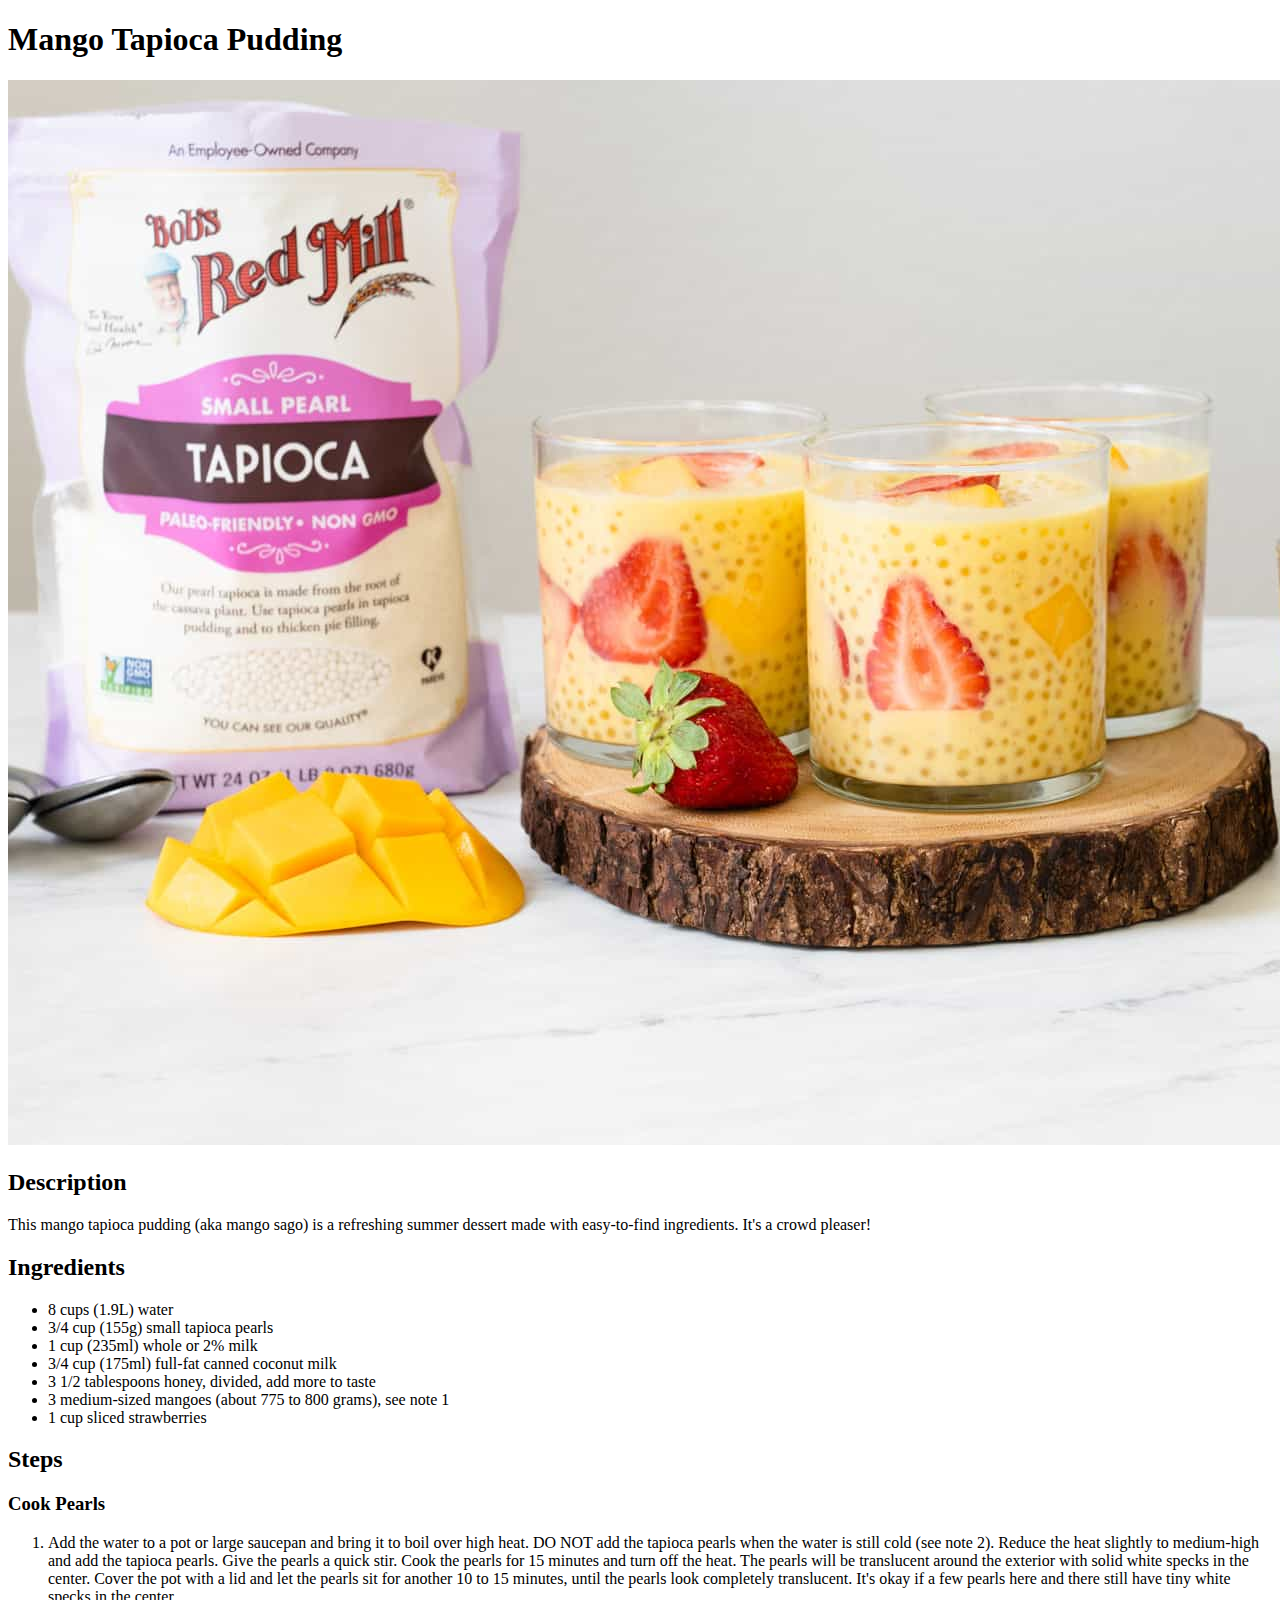
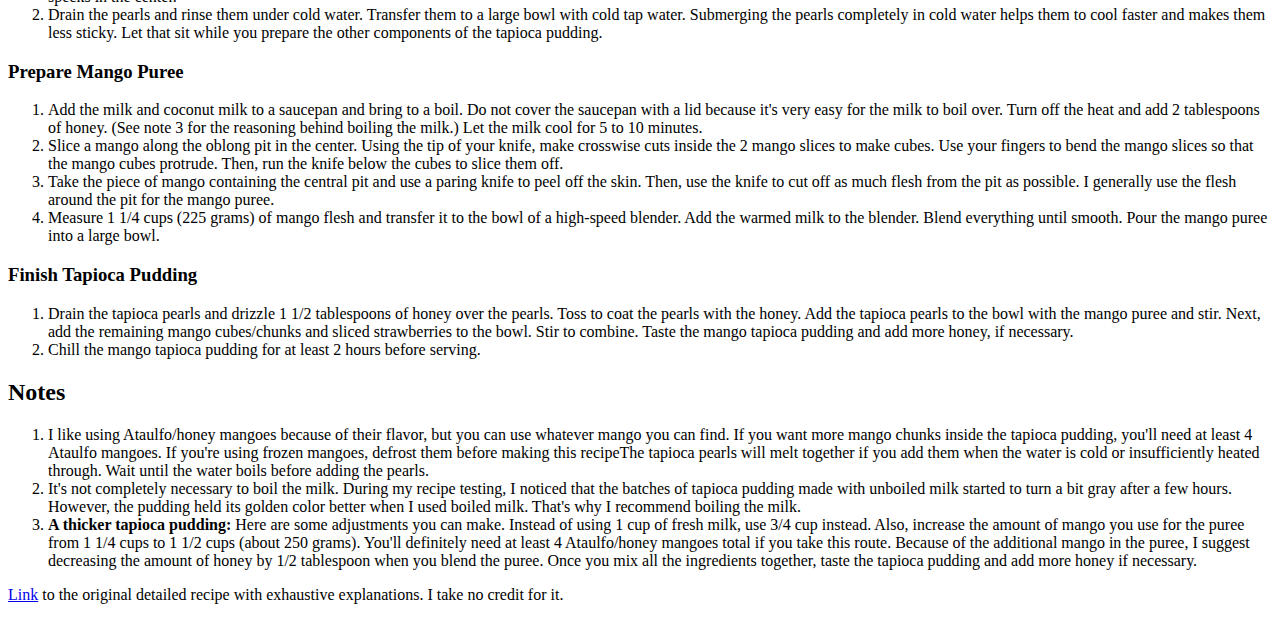
==== recipes/mango_tapioca.html @ 2e9f3856 "Added tapioca recipe, corrected some text. Formatted the index to include a logo and a link to the r" ====
<!DOCTYPE html>
<html lang="en">
<head>
    <meta charset="UTF-8">
    <meta name="viewport" content="width=device-width, initial-scale=1.0">
    <title>Mango Tapioca Pudding</title>
</head>
<body>
    <h1>Mango Tapioca Pudding</h1>
    <img src="../img/mango_tapioca.jpg">
    <h2>Description</h2>
        <p>This mango tapioca pudding (aka mango sago) is a refreshing summer dessert made with easy-to-find ingredients. It's a crowd pleaser!</p>
    <h2>Ingredients</h2>
        <ul>
            <li>8 cups (1.9L) water</li>
            <li>3/4 cup (155g) small tapioca pearls</li>
            <li>1 cup (235ml) whole or 2% milk</li>
            <li>3/4 cup (175ml) full-fat canned coconut milk</li>
            <li>3 1/2 tablespoons honey, divided, add more to taste</li>
            <li>3 medium-sized mangoes (about 775 to 800 grams), see note 1</li>
            <li>1 cup sliced strawberries</li>
        </ul>
    <h2>Steps</h2>
    <h3>Cook Pearls</h3>
        <ol>
            <li>Add the water to a pot or large saucepan and bring it to boil over high heat. DO NOT add the tapioca pearls when the water is still cold (see note 2). Reduce the heat slightly to medium-high and add the tapioca pearls. Give the pearls a quick stir. Cook the pearls for 15 minutes and turn off the heat. The pearls will be translucent around the exterior with solid white specks in the center. Cover the pot with a lid and let the pearls sit for another 10 to 15 minutes, until the pearls look completely translucent. It's okay if a few pearls here and there still have tiny white specks in the center.</li>
            <li>Drain the pearls and rinse them under cold water. Transfer them to a large bowl with cold tap water. Submerging the pearls completely in cold water helps them to cool faster and makes them less sticky. Let that sit while you prepare the other components of the tapioca pudding.</li>
        </ol>
    <h3>Prepare Mango Puree</h3>
        <ol>
            <li>Add the milk and coconut milk to a saucepan and bring to a boil. Do not cover the saucepan with a lid because it's very easy for the milk to boil over. Turn off the heat and add 2 tablespoons of honey. (See note 3 for the reasoning behind boiling the milk.) Let the milk cool for 5 to 10 minutes.</li>
            <li>Slice a mango along the oblong pit in the center. Using the tip of your knife, make crosswise cuts inside the 2 mango slices to make cubes. Use your fingers to bend the mango slices so that the mango cubes protrude. Then, run the knife below the cubes to slice them off.</li>
            <li>Take the piece of mango containing the central pit and use a paring knife to peel off the skin. Then, use the knife to cut off as much flesh from the pit as possible. I generally use the flesh around the pit for the mango puree.</li>
            <li>Measure 1 1/4 cups (225 grams) of mango flesh and transfer it to the bowl of a high-speed blender. Add the warmed milk to the blender. Blend everything until smooth. Pour the mango puree into a large bowl.</li>
        </ol>
    <h3>Finish Tapioca Pudding</h3>
        <ol>
            <li>Drain the tapioca pearls and drizzle 1 1/2 tablespoons of honey over the pearls. Toss to coat the pearls with the honey. Add the tapioca pearls to the bowl with the mango puree and stir. Next, add the remaining mango cubes/chunks and sliced strawberries to the bowl. Stir to combine. Taste the mango tapioca pudding and add more honey, if necessary.</li>
            <li>Chill the mango tapioca pudding for at least 2 hours before serving.</li>
        </ol>
    <h2>Notes</h2>
        <ol>
            <li>I like using Ataulfo/honey mangoes because of their flavor, but you can use whatever mango you can find. If you want more mango chunks inside the tapioca pudding, you'll need at least 4 Ataulfo mangoes. If you're using frozen mangoes, defrost them before making this recipeThe tapioca pearls will melt together if you add them when the water is cold or insufficiently heated through. Wait until the water boils before adding the pearls.</li>
            <li>It's not completely necessary to boil the milk. During my recipe testing, I noticed that the batches of tapioca pudding made with unboiled milk started to turn a bit gray after a few hours. However, the pudding held its golden color better when I used boiled milk. That's why I recommend boiling the milk.</li>
            <li><strong>A thicker tapioca pudding:</strong> Here are some adjustments you can make. Instead of using 1 cup of fresh milk, use 3/4 cup instead. Also, increase the amount of mango you use for the puree from 1 1/4 cups to 1 1/2 cups (about 250 grams). You'll definitely need at least 4 Ataulfo/honey mangoes total if you take this route. Because of the additional mango in the puree, I suggest decreasing the amount of honey by 1/2 tablespoon when you blend the puree. Once you mix all the ingredients together, taste the tapioca pudding and add more honey if necessary.</li>
        </ol>
    <p><a href="https://healthynibblesandbits.com/mango-tapioca-pudding-mango-sago/">Link</a> to the original detailed recipe with exhaustive explanations. I take no credit for it.</p>
</body>
</html>
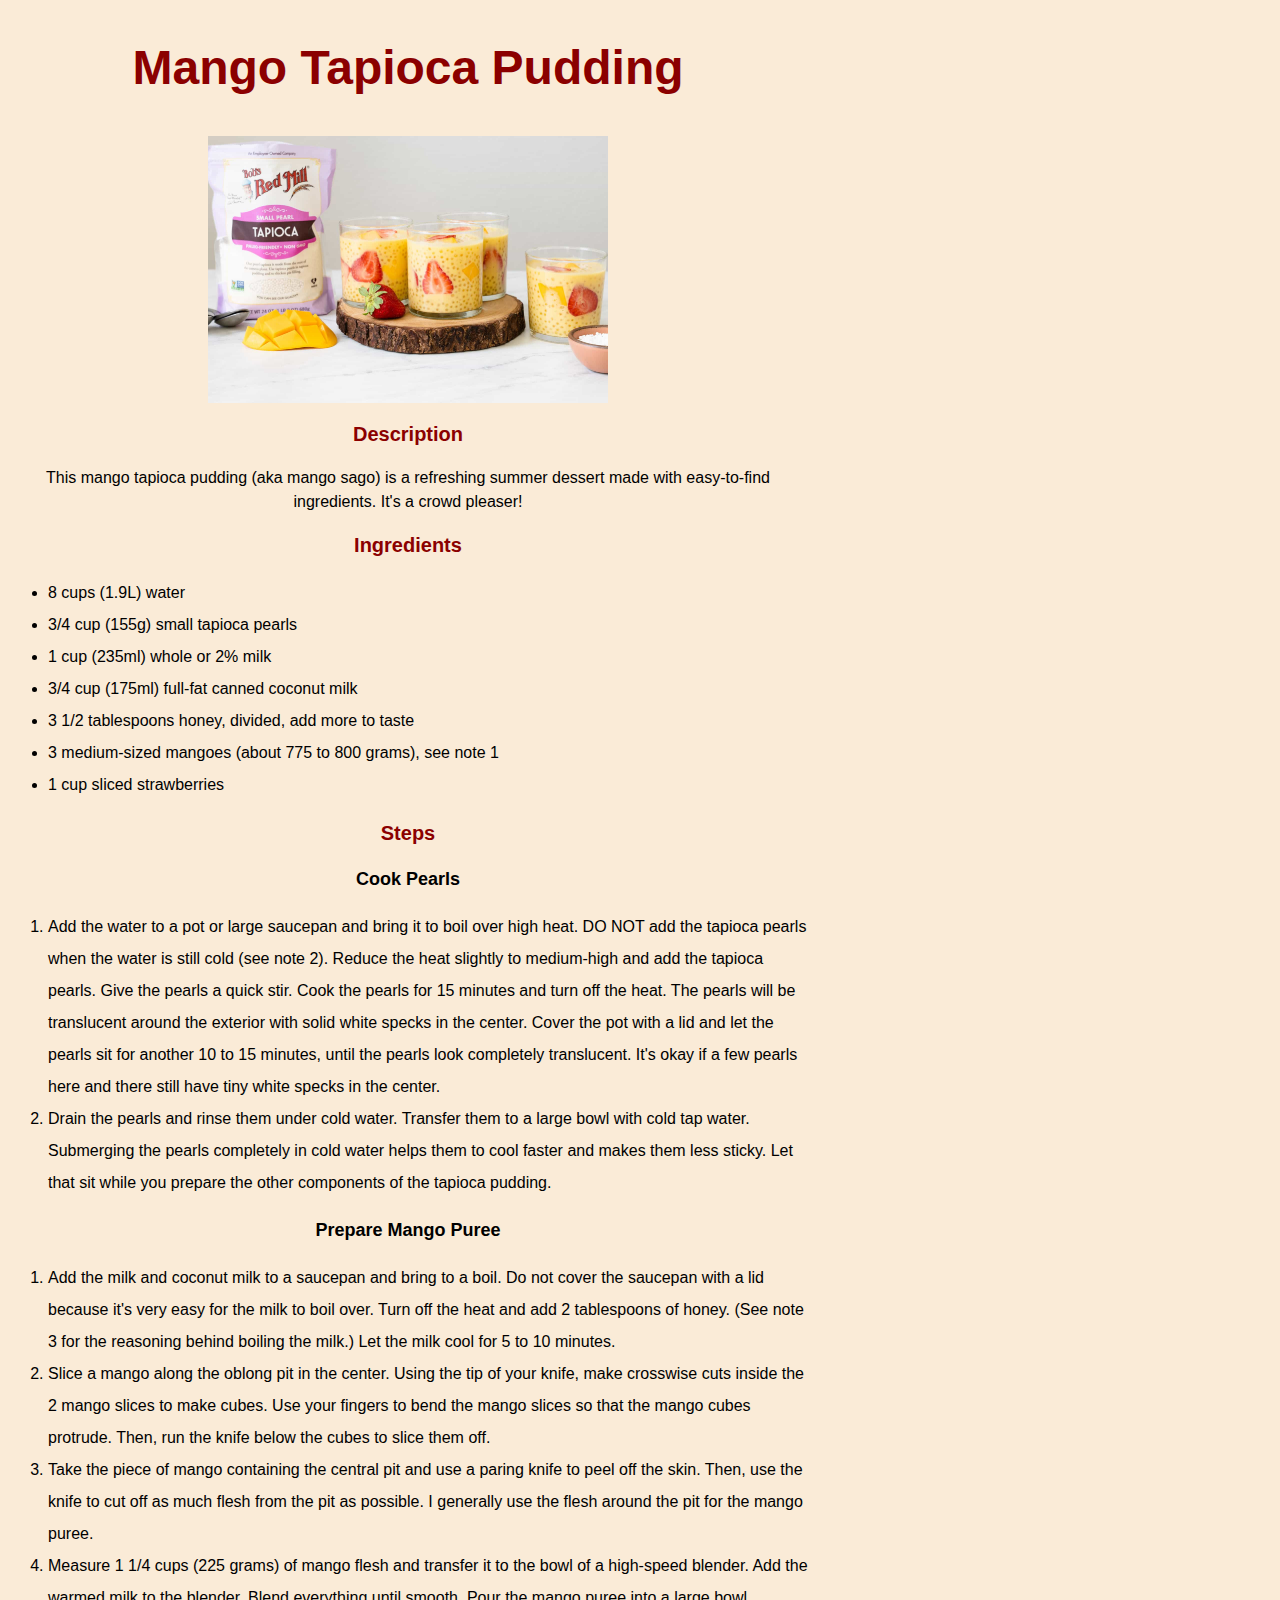
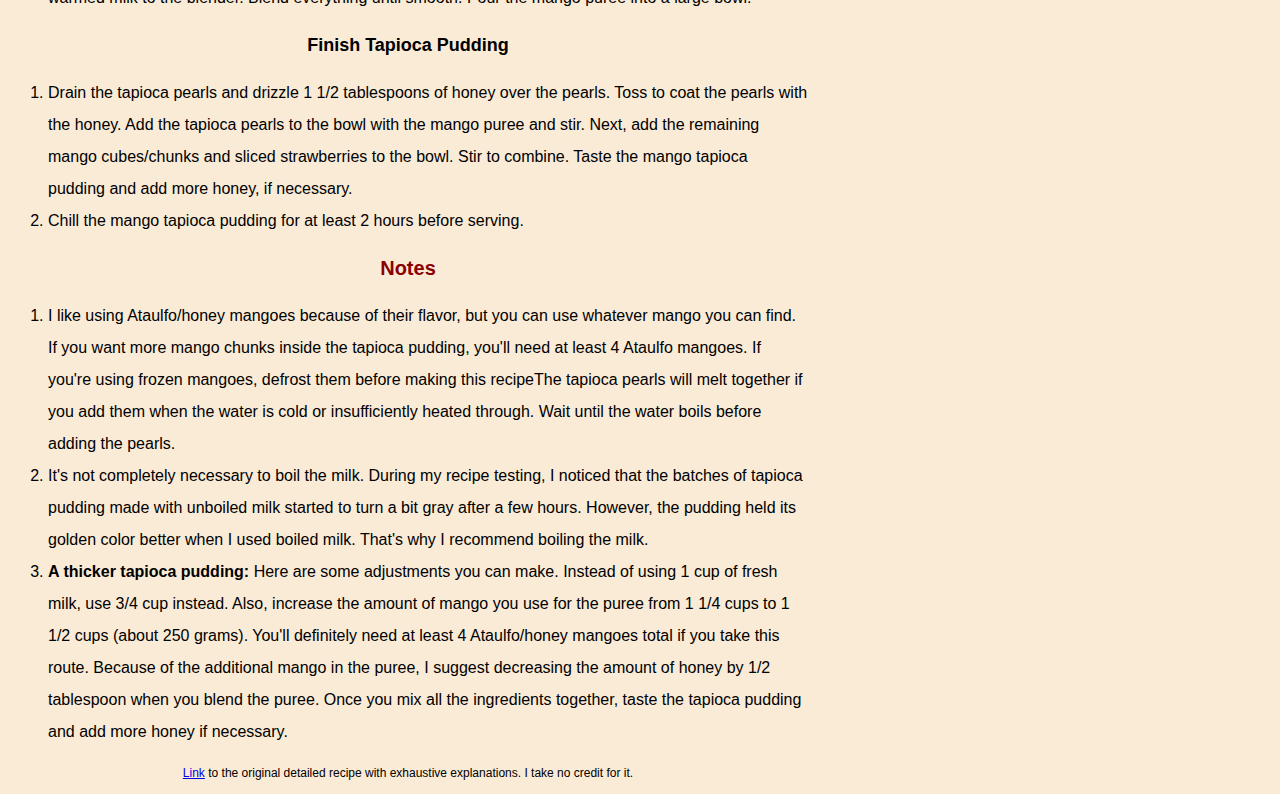
==== commit c1258ef4: "Created style pages for the recipes and index." ====
--- a/recipes/mango_tapioca.html
+++ b/recipes/mango_tapioca.html
@@ -4,6 +4,7 @@
     <meta charset="UTF-8">
     <meta name="viewport" content="width=device-width, initial-scale=1.0">
     <title>Mango Tapioca Pudding</title>
+    <link rel="stylesheet" href="../css/style-recipe.css">
 </head>
 <body>
     <h1>Mango Tapioca Pudding</h1>
@@ -44,6 +45,6 @@
             <li>It's not completely necessary to boil the milk. During my recipe testing, I noticed that the batches of tapioca pudding made with unboiled milk started to turn a bit gray after a few hours. However, the pudding held its golden color better when I used boiled milk. That's why I recommend boiling the milk.</li>
             <li><strong>A thicker tapioca pudding:</strong> Here are some adjustments you can make. Instead of using 1 cup of fresh milk, use 3/4 cup instead. Also, increase the amount of mango you use for the puree from 1 1/4 cups to 1 1/2 cups (about 250 grams). You'll definitely need at least 4 Ataulfo/honey mangoes total if you take this route. Because of the additional mango in the puree, I suggest decreasing the amount of honey by 1/2 tablespoon when you blend the puree. Once you mix all the ingredients together, taste the tapioca pudding and add more honey if necessary.</li>
         </ol>
-    <p><a href="https://healthynibblesandbits.com/mango-tapioca-pudding-mango-sago/">Link</a> to the original detailed recipe with exhaustive explanations. I take no credit for it.</p>
+    <p class="disclaimer"><a href="https://healthynibblesandbits.com/mango-tapioca-pudding-mango-sago/">Link</a> to the original detailed recipe with exhaustive explanations. I take no credit for it.</p>
 </body>
 </html>--- a/css/style-recipe.css
+++ b/css/style-recipe.css
@@ -0,0 +1,51 @@
+body {
+    background-color: antiquewhite;
+    width: 800px;
+    font-family: 'Segoe UI', Tahoma, Geneva, Verdana, sans-serif;
+    font-size: 24px;
+    line-height: 1.5;
+}
+
+h1 {
+    color: darkred;
+    text-align: center;
+}
+
+p {
+    font-size: 16px;
+    text-align: center;
+}
+
+img {
+    width: 50%;
+    height: auto;
+    display: block;
+    margin-right: auto;
+    margin-left: auto;
+}
+
+h2 {
+    color: darkred;
+    text-align: center;
+    font-size: 20px;
+}
+
+h3 {
+    text-align: center;
+    font-size: 18px;
+}
+
+ul {
+    font-size: 16px;
+    line-height: 2;
+}
+
+ol {
+    font-size: 16px;
+    line-height: 2;
+}
+
+.disclaimer {
+    font-size: 12px;
+}
+
